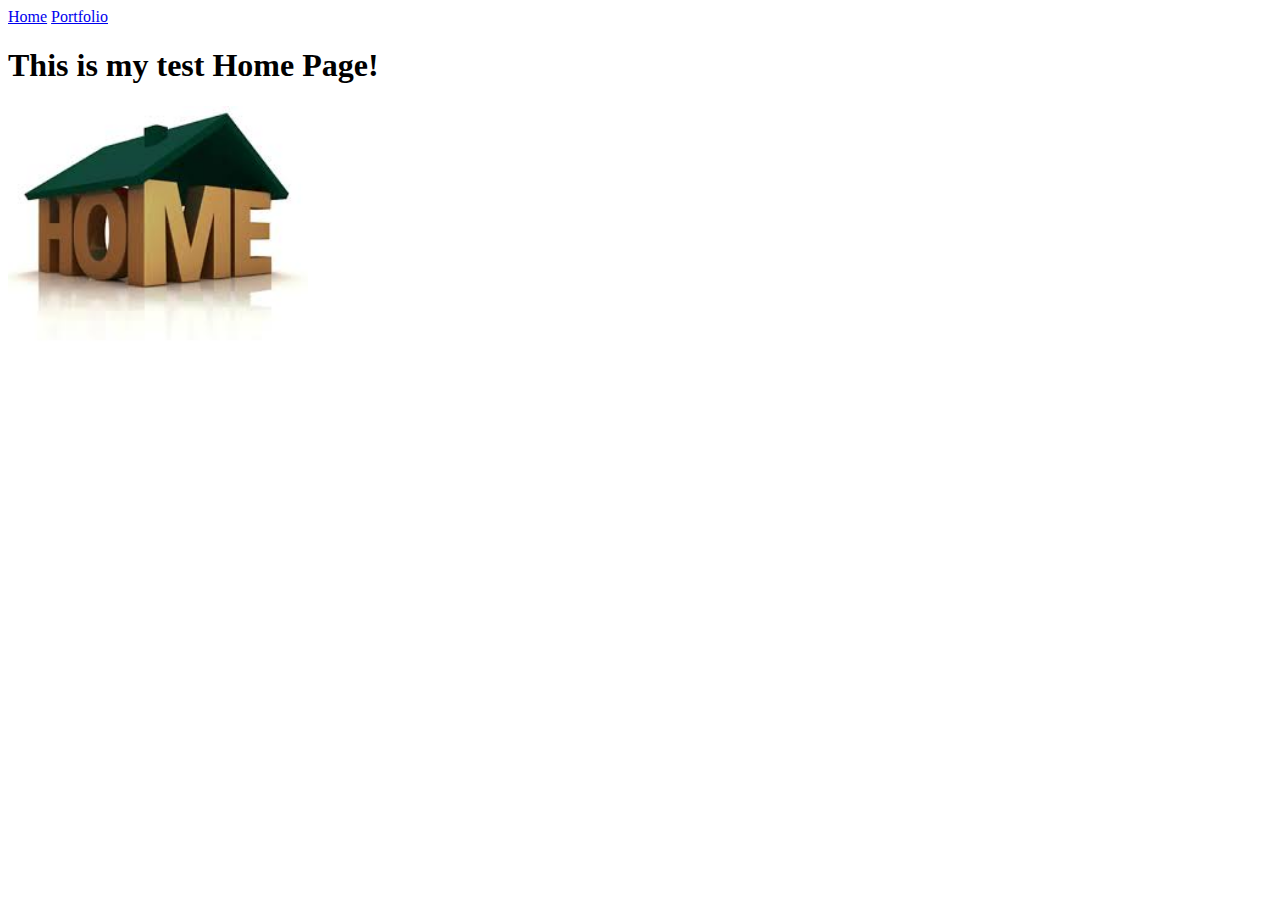
==== index.html @ 6c253c4c "first commit" ====
<!doctype html>
<html lang="en">
	<head>
		<meta charset="utf-8">
		<title>Home</title>
	</head>
	<body>
		<a href="index.html">Home</a>
		<a href="portfolio.html">Portfolio</a>
		<h1>This is my test Home Page!</h1>
		<img src="images/home.jpg" height="250">
	</body>
</html>
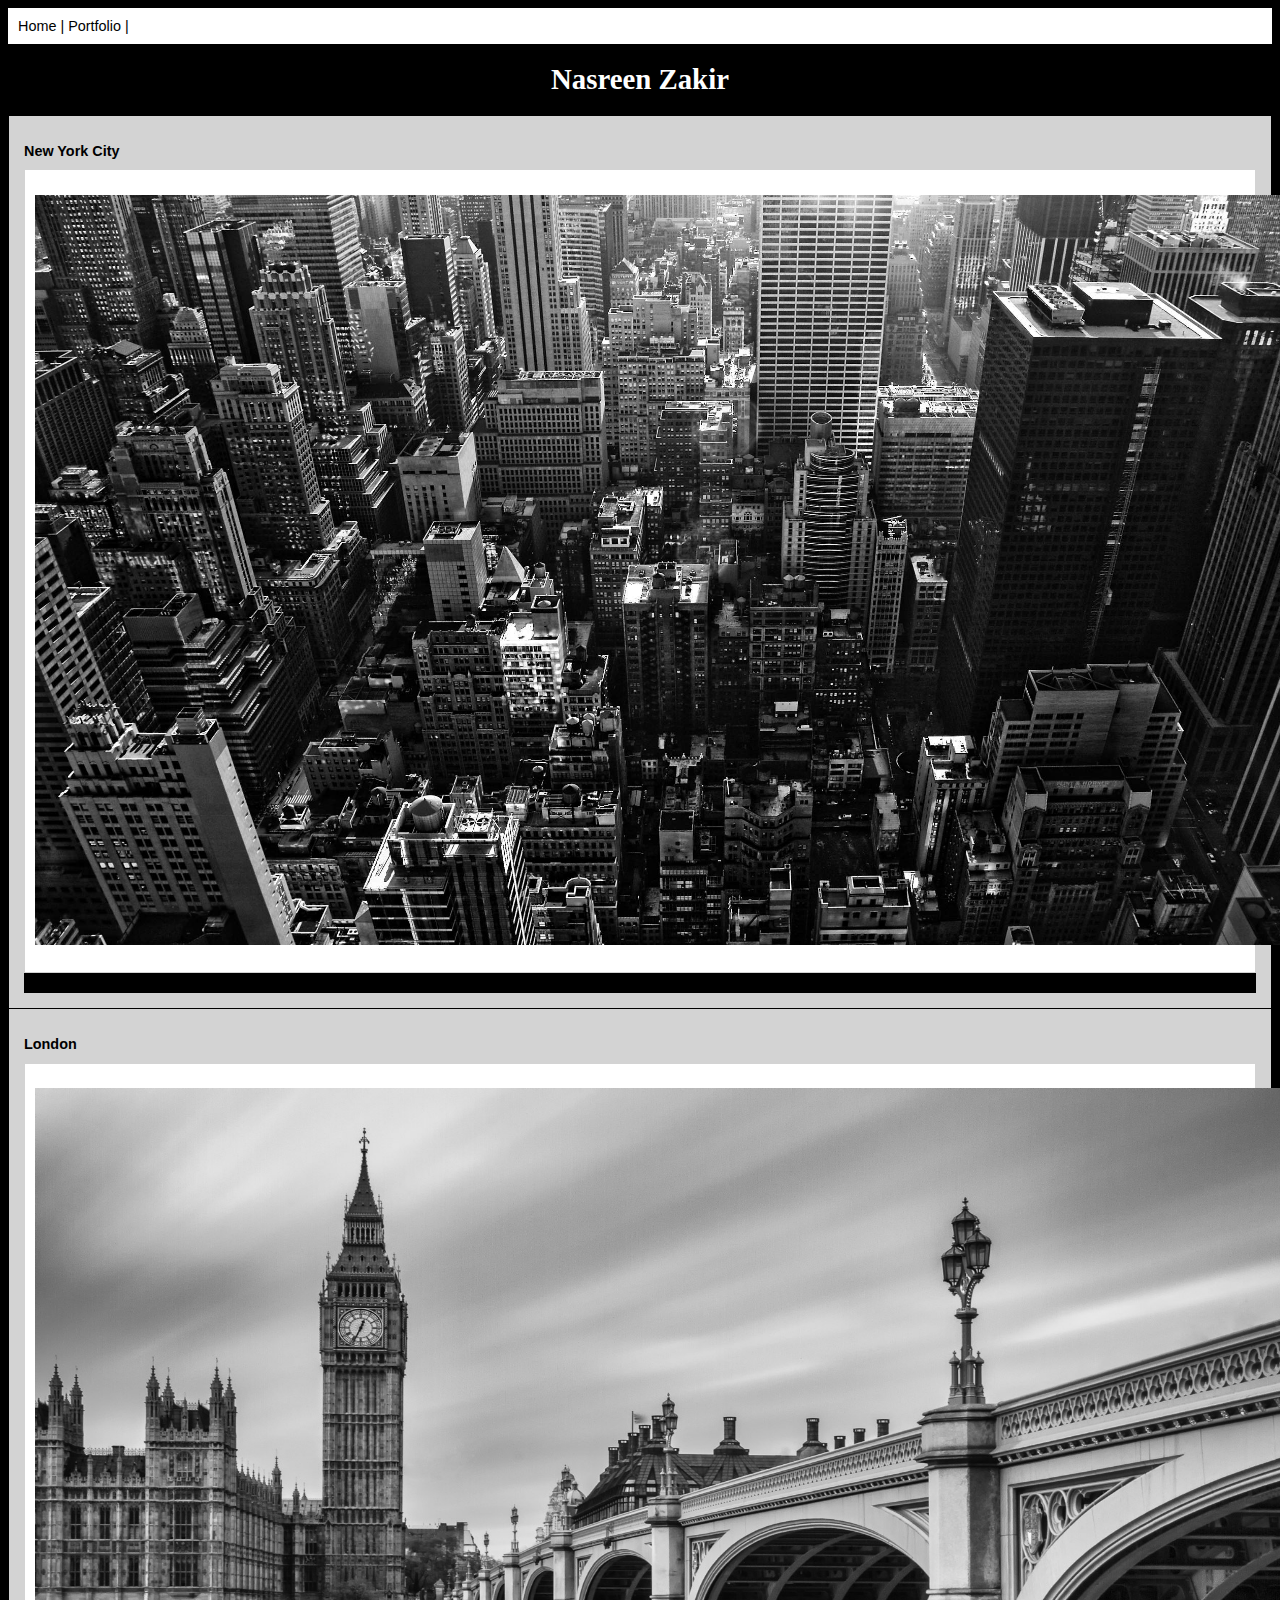
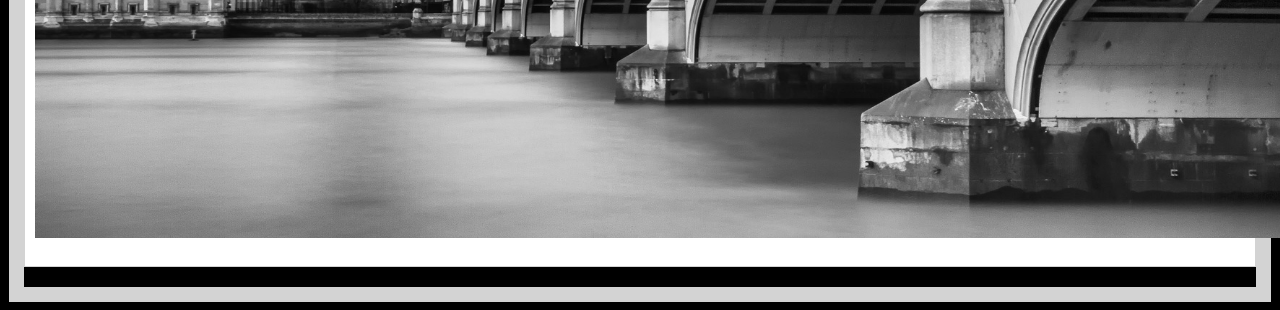
==== commit 3e4ccf7e: "10/6/16 7:30am" ====
--- a/index.html
+++ b/index.html
@@ -1,13 +1,109 @@
 <!doctype html>
 <html lang="en">
-	<head>
-		<meta charset="utf-8">
-		<title>Home</title>
-	</head>
-	<body>
-		<a href="index.html">Home</a>
-		<a href="portfolio.html">Portfolio</a>
-		<h1>This is my test Home Page!</h1>
-		<img src="images/home.jpg" height="250">
-	</body>
+  <head>
+    <meta charset="utf-8">
+    <title>Home</title>
+    <link href="ind.css" rel="stylesheet" type="text/css" />
+    
+    <style>
+a:link {
+    color: green;
+    background-color: transparent;
+    text-decoration: none;
+}
+a:visited {
+    color: white;
+    background-color: transparent;
+    text-decoration: none;
+}
+a:hover {
+    color: blue;
+    background-color: transparent;
+    text-decoration: underline;
+}
+a:active {
+    color: yellow;
+    background-color: transparent;
+    text-decoration: underline;
+}
+body {
+    font-family: Verdana,sans-serif;
+    font-size: 0.9em;
+}
+
+#header, #footer {
+    padding: 10px;
+    color: white;
+    background-color: black;
+}
+
+#content {
+    margin: 1px;
+    padding: 15px;
+    background-color: lightgrey;
+}
+
+.article {
+    margin: 1px;
+    padding: 10px;
+    background-color: white;
+}
+
+#menu ul {
+    padding: 0;
+}
+
+#menu ul li {
+    display: inline;
+    margin: 5px;
+}
+</style>
+  </head>
+ 
+  <body <body style="background-color:black;">
+    
+    <div style="background-color:white;color:black;padding:10px;">
+    <a href=index.html style="color:black;">Home</a> |
+    <a href=portfolio.html style="color:black;">Portfolio</a> |
+    </div>
+    
+    <h1 style="color:white;font-size:200%;font-family:georgia;">Nasreen Zakir</h1>
+
+<div id="menu">
+
+</div>
+
+<div id="content">
+  <h2 style="font-size:100%;">New York City</h2>
+  <div class="article">
+  <p>
+    <img src="images/nyc.jpg" style="width:1300px;height:750px;">
+    </p>
+  </div>
+
+  <div style="background-color:black;color:white;padding:10px;">
+  </div>
+</div>
+
+
+
+
+<div id="menu">
+
+</div>
+
+<div id="content">
+<h2 style="font-size:100%;">London</h2>
+  <div class="article">
+  <p>
+    <img src="images/london.jpg" style="width:1300px;height:750px;">
+   </p>
+  </div>
+  
+  <div style="background-color:black;color:white;padding:10px;">
+  </div>
+  
+</div>
+  
+  </body>
 </html>
--- a/ind.css
+++ b/ind.css
@@ -0,0 +1,5 @@
+h1 {
+	font-size: 1.3em;
+	text-align:center;
+    }
+
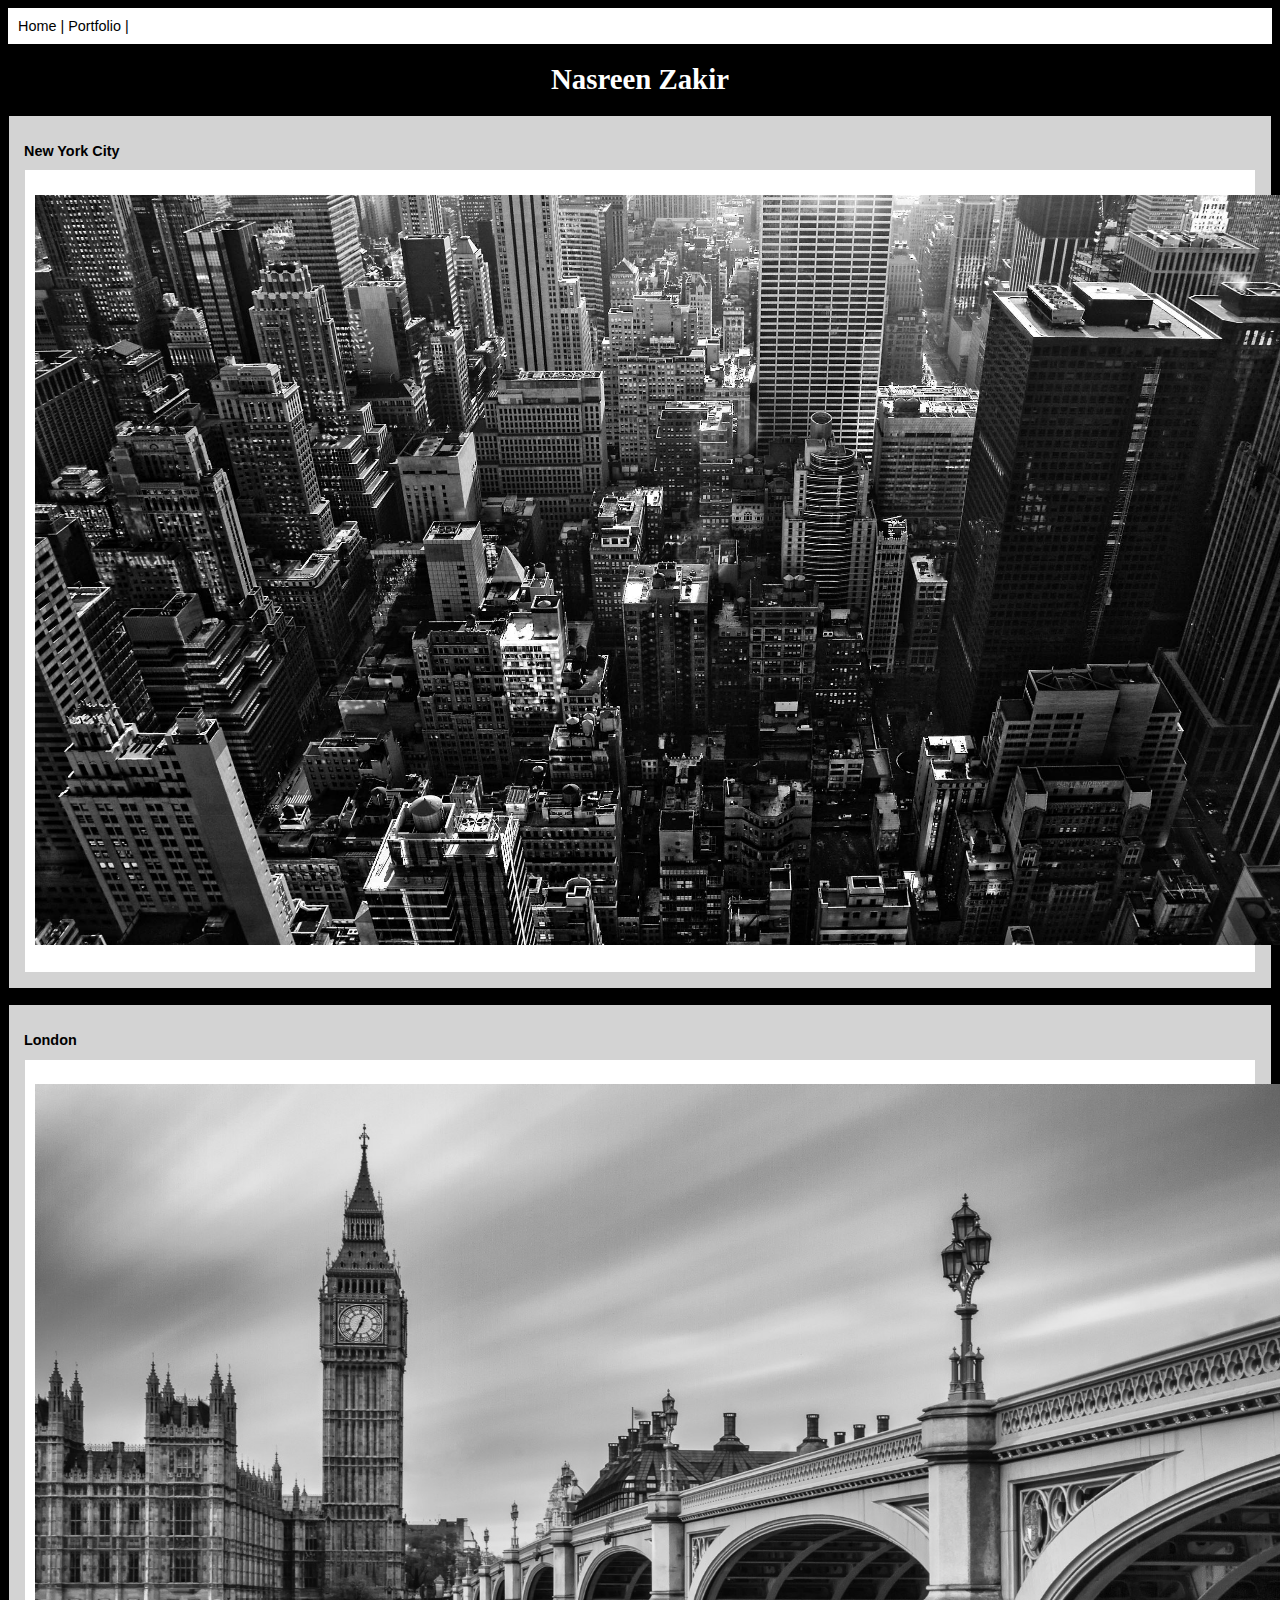
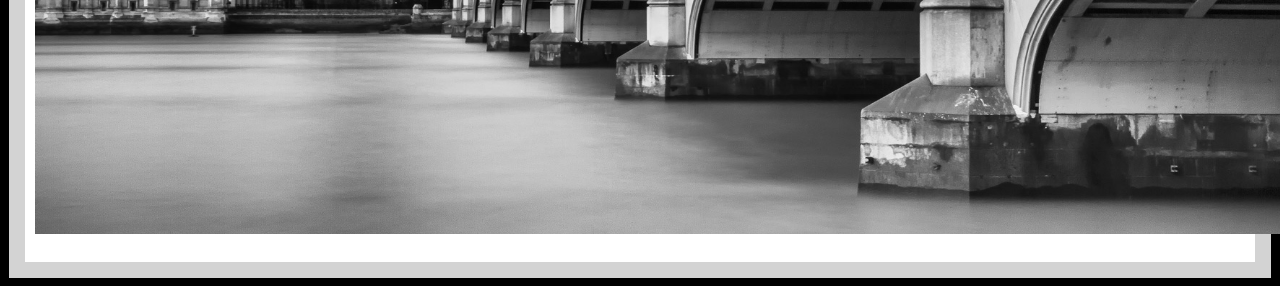
==== commit 6334a910: "10/6/16 7:45am" ====
--- a/index.html
+++ b/index.html
@@ -55,7 +55,6 @@
 
 #menu ul li {
     display: inline;
-    margin: 5px;
 }
 </style>
   </head>
@@ -81,10 +80,14 @@
     </p>
   </div>
 
-  <div style="background-color:black;color:white;padding:10px;">
+  <div style="background-color:black;color:white;">
   </div>
 </div>
 
+<h3>  </h3>
+<h3>  </h3>
+<h3>  </h3>
+<h3>  </h3>
 
 
 
@@ -100,7 +103,7 @@
    </p>
   </div>
   
-  <div style="background-color:black;color:white;padding:10px;">
+  <div style="background-color:black;color:white;">
   </div>
   
 </div>
